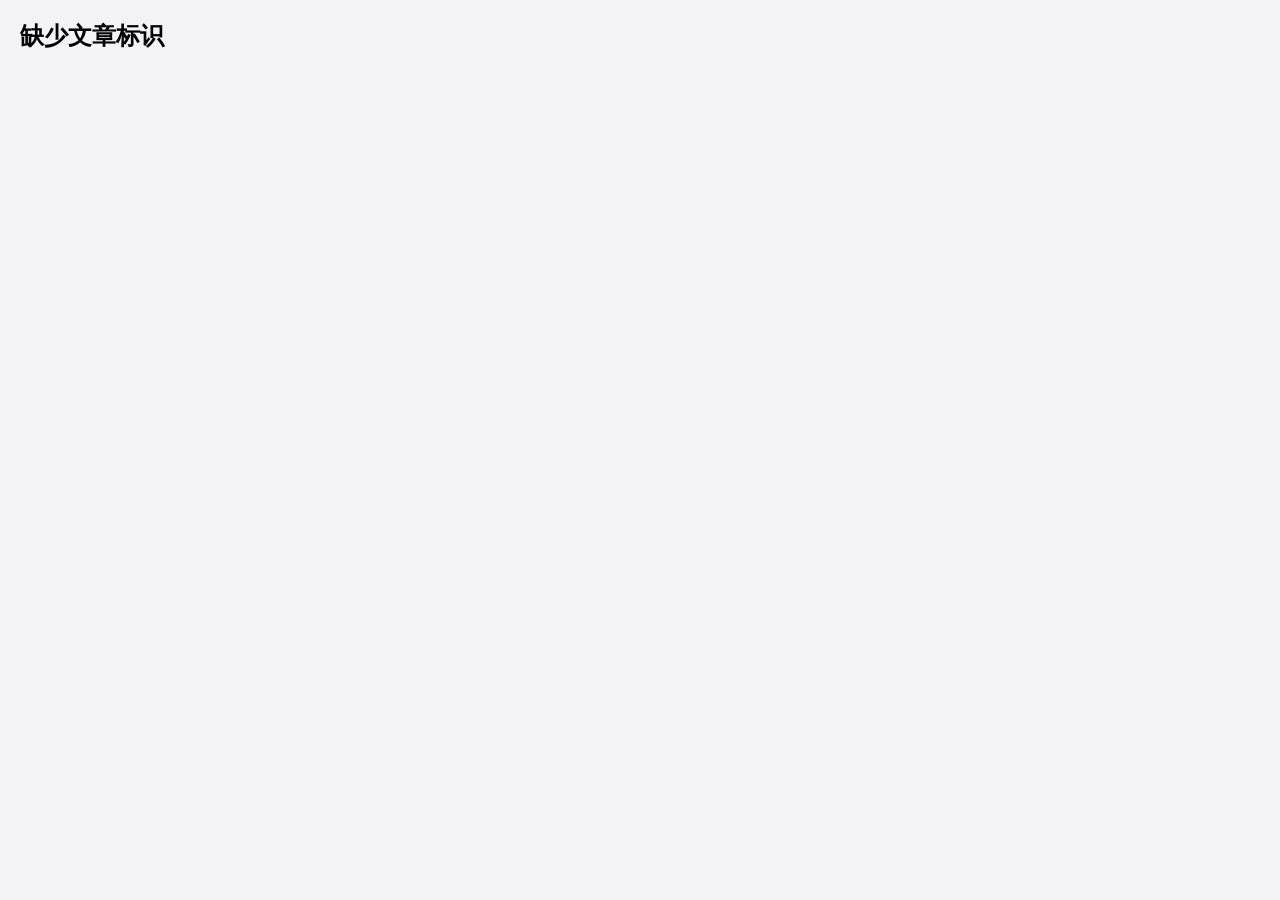
==== article.html @ 838b0534 "Update Giscus script configuration in article.html" ====
<!DOCTYPE html>
<html lang="zh-CN">
<head>
    <meta charset="UTF-8">
    <meta name="viewport" content="width=device-width, initial-scale=1.0">
    <title>文章详情</title>
    <style>
        body { margin: 20px; background: #f2f2f7; font-family: -apple-system, sans-serif; }
        #article-content {
            background: white;
            padding: 25px;
            border-radius: 16px;
            line-height: 1.8;
            white-space: pre-wrap;
            word-break: break-word;
            margin-bottom: 30px;
        }
        .giscus { margin-top: 30px; }
    </style>
</head>
<body>
    <a href="./index.html">← 返回首页</a>
    <h1 id="article-title"></h1>
    <div id="article-content"></div>

    <!-- Giscus 评论组件 -->
    <div class="giscus">
        <script src="https://giscus.app/client.js"
                data-repo="Tang-Yu-Chao/ArticleWeb"
                data-repo-id="R_kgDORwZlxQ"
                data-category="Announcements"
                data-category-id="DIC_kwDORwZlxc4C6eJI"
                data-mapping="pathname"
                data-strict="0"
                data-reactions-enabled="1"
                data-emit-metadata="0"
                data-input-position="top"
                data-theme="preferred_color_scheme"
                data-lang="zh-CN"
                crossorigin="anonymous"
                async>
        </script>
    </div>

    <script>
        const params = new URLSearchParams(window.location.search);
        const slug = params.get('slug');
        if (!slug) {
            document.body.innerHTML = '<h2>缺少文章标识</h2>';
            throw new Error('No slug');
        }

        async function loadArticle() {
            try {
                const res = await fetch(`./articles/${slug}.json`);
                const article = await res.json();
                document.getElementById('article-title').innerText = article.title;
                document.getElementById('article-content').innerText = article.content;
            } catch (e) {
                document.getElementById('article-content').innerText = '加载文章失败: ' + e.message;
            }
        }
        loadArticle();
    </script>
</body>
</html>
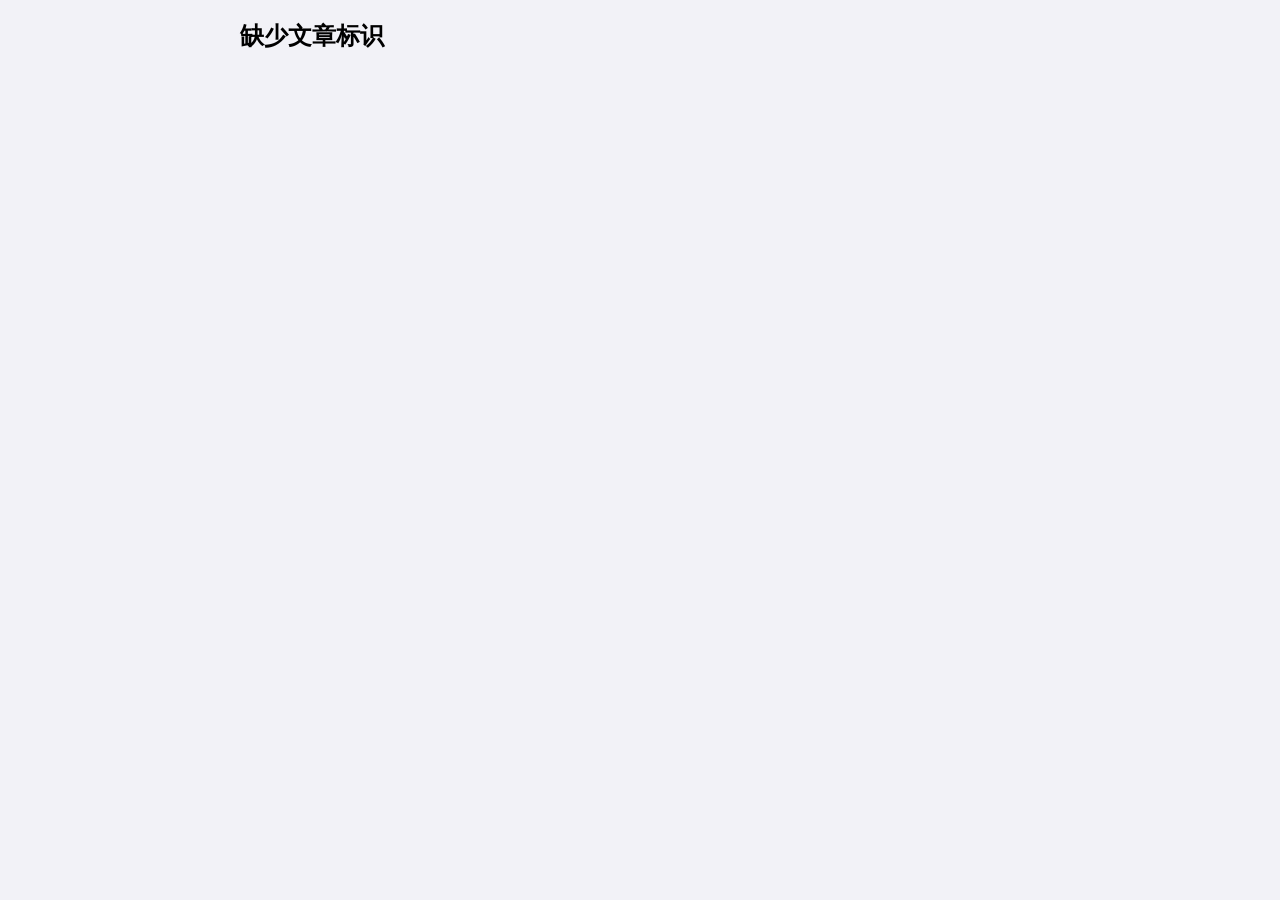
==== commit f7ca13c0: "Refactor styles for article layout and responsiveness Adjusted body margins and max-width for better" ====
--- a/article.html
+++ b/article.html
@@ -5,17 +5,33 @@
     <meta name="viewport" content="width=device-width, initial-scale=1.0">
     <title>文章详情</title>
     <style>
-        body { margin: 20px; background: #f2f2f7; font-family: -apple-system, sans-serif; }
+        body {
+            margin: 12px;
+            background: #f2f2f7;
+            font-family: -apple-system, sans-serif;
+            max-width: 800px;
+            margin-left: auto;
+            margin-right: auto;
+        }
         #article-content {
             background: white;
-            padding: 25px;
+            padding: 20px;
             border-radius: 16px;
             line-height: 1.8;
+            font-size: 16px;
             white-space: pre-wrap;
             word-break: break-word;
             margin-bottom: 30px;
         }
         .giscus { margin-top: 30px; }
+        @media (max-width: 480px) {
+            body {
+                margin: 8px;
+            }
+            #article-content {
+                padding: 16px;
+            }
+        }
     </style>
 </head>
 <body>
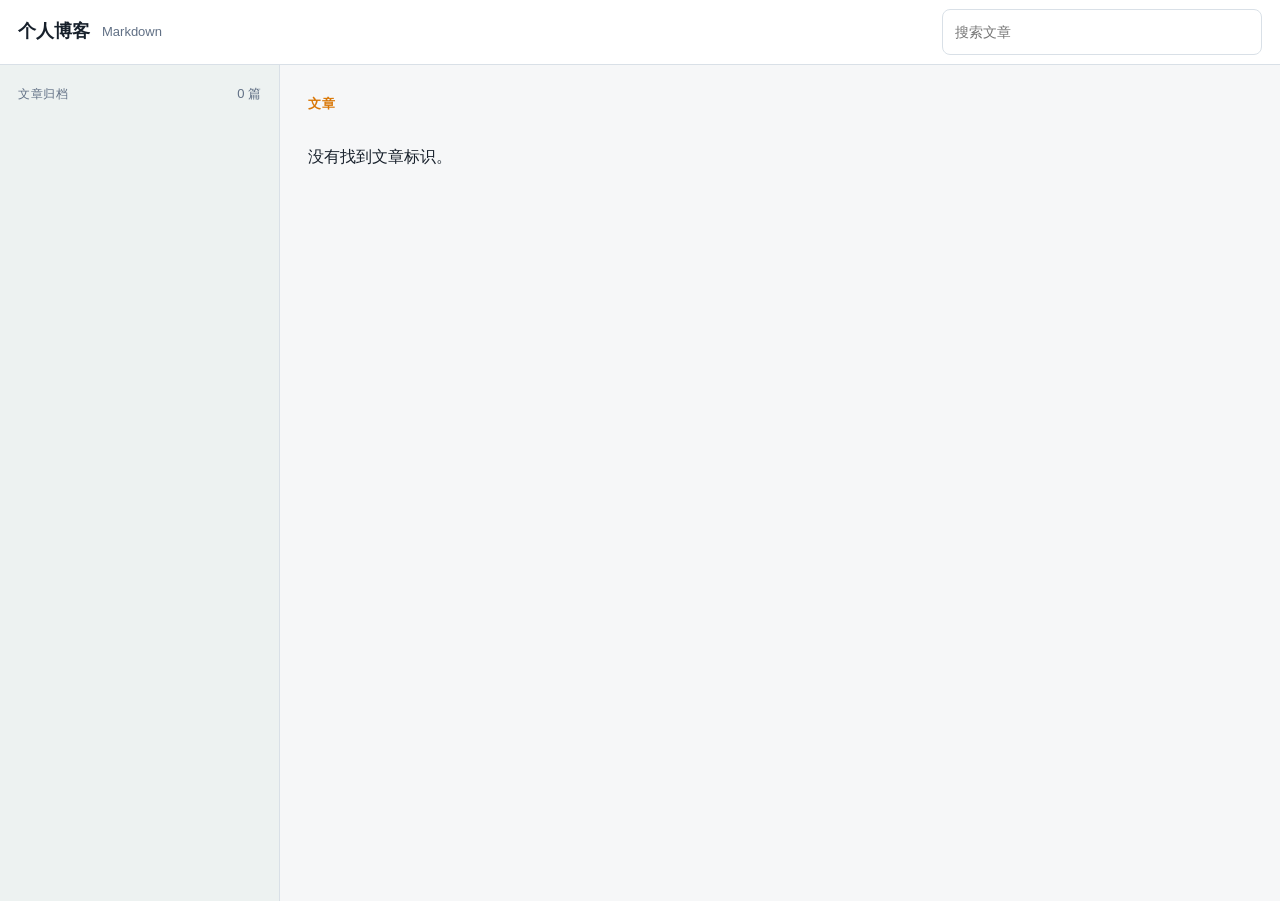
==== commit c3a73c7c: "feat:AI change" ====
--- a/article.html
+++ b/article.html
@@ -1,82 +1,49 @@
 <!DOCTYPE html>
 <html lang="zh-CN">
 <head>
-    <meta charset="UTF-8">
-    <meta name="viewport" content="width=device-width, initial-scale=1.0">
-    <title>文章详情</title>
-    <style>
-        body {
-            margin: 12px;
-            background: #f2f2f7;
-            font-family: -apple-system, sans-serif;
-            max-width: 800px;
-            margin-left: auto;
-            margin-right: auto;
-        }
-        #article-content {
-            background: white;
-            padding: 20px;
-            border-radius: 16px;
-            line-height: 1.8;
-            font-size: 16px;
-            white-space: pre-wrap;
-            word-break: break-word;
-            margin-bottom: 30px;
-        }
-        .giscus { margin-top: 30px; }
-        @media (max-width: 480px) {
-            body {
-                margin: 8px;
-            }
-            #article-content {
-                padding: 16px;
-            }
-        }
-    </style>
+  <meta charset="UTF-8">
+  <meta name="viewport" content="width=device-width, initial-scale=1.0, viewport-fit=cover">
+  <title>个人博客</title>
+  <link rel="stylesheet" href="./style.css">
 </head>
-<body>
-    <a href="./index.html">← 返回首页</a>
-    <h1 id="article-title"></h1>
-    <div id="article-content"></div>
+<body data-page="article">
+  <header class="topbar">
+    <div class="topbar-inner">
+      <a class="brand" href="./index.html">个人博客</a>
+      <span class="brand-subtitle">Markdown</span>
+      <div class="search-wrap">
+        <input id="searchInput" class="search-input" type="search" placeholder="搜索文章">
+      </div>
+    </div>
+  </header>
 
-    <!-- Giscus 评论组件 -->
-    <div class="giscus">
-        <script src="https://giscus.app/client.js"
-                data-repo="Tang-Yu-Chao/ArticleWeb"
-                data-repo-id="R_kgDORwZlxQ"
-                data-category="Announcements"
-                data-category-id="DIC_kwDORwZlxc4C6eJI"
-                data-mapping="pathname"
-                data-strict="0"
-                data-reactions-enabled="1"
-                data-emit-metadata="0"
-                data-input-position="top"
-                data-theme="preferred_color_scheme"
-                data-lang="zh-CN"
-                crossorigin="anonymous"
-                async>
-        </script>
-    </div>
+  <div class="layout">
+    <aside class="sidebar" id="sidebar">
+      <div class="sidebar-head">
+        <div class="sidebar-title">文章归档</div>
+        <div class="sidebar-subtitle" id="articleCount">0 篇</div>
+      </div>
+      <div id="sidebarContent"></div>
+    </aside>
 
-    <script>
-        const params = new URLSearchParams(window.location.search);
-        const slug = params.get('slug');
-        if (!slug) {
-            document.body.innerHTML = '<h2>缺少文章标识</h2>';
-            throw new Error('No slug');
-        }
+    <main class="content">
+      <div class="content-shell">
+        <article class="article-shell">
+          <p class="eyebrow">文章</p>
+          <h1 id="articleTitle" class="article-title"></h1>
+          <div class="article-meta" id="articleMeta"></div>
+          <p class="article-summary" id="articleSummary" hidden></p>
+          <div id="articleBody" class="article-body"></div>
+        </article>
+      </div>
+    </main>
 
-        async function loadArticle() {
-            try {
-                const res = await fetch(`./articles/${slug}.json`);
-                const article = await res.json();
-                document.getElementById('article-title').innerText = article.title;
-                document.getElementById('article-content').innerText = article.content;
-            } catch (e) {
-                document.getElementById('article-content').innerText = '加载文章失败: ' + e.message;
-            }
-        }
-        loadArticle();
-    </script>
+    <aside class="toc" id="toc">
+      <div class="toc-title">本页目录</div>
+      <nav id="pageToc"></nav>
+    </aside>
+  </div>
+
+  <script defer src="./site.js"></script>
 </body>
 </html>
--- a/style.css
+++ b/style.css
@@ -0,0 +1,522 @@
+:root {
+  --bg: #f6f7f8;
+  --surface: #ffffff;
+  --surface-soft: #edf2f1;
+  --border: #d9e0e7;
+  --text: #17202b;
+  --muted: #617085;
+  --accent: #1f5eff;
+  --accent-soft: #eef4ff;
+  --accent-warm: #d97706;
+  --code-bg: #0f172a;
+  --code-text: #e2e8f0;
+  --topbar-h: 64px;
+  --sidebar-w: 280px;
+  --toc-w: 220px;
+}
+
+*, *::before, *::after {
+  box-sizing: border-box;
+}
+
+html {
+  scroll-behavior: smooth;
+}
+
+body {
+  margin: 0;
+  font-family: -apple-system, BlinkMacSystemFont, "Segoe UI", "Noto Sans SC", "PingFang SC", "Microsoft YaHei", sans-serif;
+  color: var(--text);
+  background: var(--bg);
+  line-height: 1.75;
+  font-size: 16px;
+}
+
+a {
+  color: var(--accent);
+  text-decoration: none;
+}
+
+a:hover {
+  text-decoration: underline;
+}
+
+img {
+  max-width: 100%;
+  height: auto;
+  display: block;
+}
+
+button,
+input {
+  font: inherit;
+}
+
+.topbar {
+  position: sticky;
+  top: 0;
+  z-index: 50;
+  min-height: var(--topbar-h);
+  background: rgba(255, 255, 255, 0.94);
+  backdrop-filter: blur(10px);
+  border-bottom: 1px solid var(--border);
+}
+
+.topbar-inner {
+  max-width: 1600px;
+  margin: 0 auto;
+  min-height: var(--topbar-h);
+  padding: 0 18px;
+  display: flex;
+  align-items: center;
+  gap: 12px;
+}
+
+.brand {
+  font-size: 18px;
+  font-weight: 700;
+  color: var(--text);
+  white-space: nowrap;
+}
+
+.brand:hover {
+  text-decoration: none;
+}
+
+.brand-subtitle {
+  color: var(--muted);
+  font-size: 13px;
+  white-space: nowrap;
+}
+
+.search-wrap {
+  margin-left: auto;
+  width: min(320px, 42vw);
+}
+
+.search-input {
+  width: 100%;
+  border: 1px solid var(--border);
+  background: var(--surface);
+  color: var(--text);
+  border-radius: 8px;
+  padding: 10px 12px;
+  font-size: 14px;
+  outline: none;
+}
+
+.search-input:focus {
+  border-color: var(--accent);
+  box-shadow: 0 0 0 3px rgba(31, 94, 255, 0.12);
+}
+
+.layout {
+  max-width: 1600px;
+  margin: 0 auto;
+  display: grid;
+  grid-template-columns: var(--sidebar-w) minmax(0, 1fr) var(--toc-w);
+  min-height: calc(100vh - var(--topbar-h));
+}
+
+.sidebar {
+  position: sticky;
+  top: var(--topbar-h);
+  height: calc(100vh - var(--topbar-h));
+  overflow: auto;
+  background: var(--surface-soft);
+  border-right: 1px solid var(--border);
+  padding: 18px 0 24px;
+}
+
+.sidebar-head {
+  padding: 0 18px 12px;
+  display: flex;
+  align-items: baseline;
+  justify-content: space-between;
+  gap: 12px;
+}
+
+.sidebar-title {
+  font-size: 12px;
+  text-transform: uppercase;
+  letter-spacing: 0.06em;
+  color: var(--muted);
+}
+
+.sidebar-subtitle {
+  font-size: 13px;
+  color: var(--muted);
+}
+
+.sidebar-section {
+  margin-bottom: 14px;
+}
+
+.sidebar-section-title {
+  display: flex;
+  align-items: baseline;
+  justify-content: space-between;
+  gap: 12px;
+  padding: 8px 18px 6px;
+  color: var(--text);
+}
+
+.sidebar-section-title strong {
+  font-size: 13px;
+}
+
+.sidebar-section-title span {
+  color: var(--muted);
+  font-size: 12px;
+}
+
+.sidebar-list {
+  list-style: none;
+  margin: 0;
+  padding: 0;
+}
+
+.sidebar-list li {
+  margin: 0;
+}
+
+.sidebar-list a {
+  display: block;
+  padding: 7px 18px 7px 26px;
+  color: var(--muted);
+  border-left: 3px solid transparent;
+  text-decoration: none;
+  font-size: 14px;
+  word-break: break-word;
+}
+
+.sidebar-list a:hover,
+.sidebar-list a.active {
+  color: var(--text);
+  background: var(--accent-soft);
+  border-left-color: var(--accent);
+  text-decoration: none;
+}
+
+.empty-state {
+  color: var(--muted);
+  font-size: 14px;
+  padding: 6px 18px;
+}
+
+.content {
+  padding: 28px 28px 72px;
+  min-width: 0;
+}
+
+.content-shell {
+  max-width: 900px;
+}
+
+.page-intro {
+  margin: 8px 0 28px;
+}
+
+.eyebrow {
+  margin: 0 0 10px;
+  color: var(--accent-warm);
+  font-size: 13px;
+  font-weight: 700;
+  letter-spacing: 0.05em;
+  text-transform: uppercase;
+}
+
+.page-intro h1 {
+  margin: 0 0 10px;
+  font-size: 32px;
+  line-height: 1.15;
+}
+
+.lede {
+  margin: 0;
+  max-width: 62ch;
+  color: var(--muted);
+}
+
+.section {
+  padding-top: 12px;
+  margin-top: 18px;
+  border-top: 1px solid var(--border);
+}
+
+.section h2 {
+  margin: 0 0 14px;
+  font-size: 22px;
+  line-height: 1.25;
+}
+
+.section p {
+  margin: 0 0 16px;
+  max-width: 70ch;
+}
+
+.feed {
+  margin: 0;
+}
+
+.feed-item {
+  padding: 16px 0;
+  border-bottom: 1px solid var(--border);
+}
+
+.feed-item:last-child {
+  border-bottom: 0;
+}
+
+.feed-title {
+  margin: 0 0 6px;
+  font-size: 20px;
+  line-height: 1.35;
+}
+
+.feed-title a {
+  color: var(--text);
+}
+
+.feed-title a:hover {
+  color: var(--accent);
+  text-decoration: none;
+}
+
+.feed-meta {
+  display: flex;
+  flex-wrap: wrap;
+  gap: 10px;
+  color: var(--muted);
+  font-size: 13px;
+  margin-bottom: 8px;
+}
+
+.feed-summary {
+  margin: 0;
+  color: var(--muted);
+  max-width: 72ch;
+  display: -webkit-box;
+  -webkit-line-clamp: 2;
+  -webkit-box-orient: vertical;
+  overflow: hidden;
+}
+
+.article-shell {
+  max-width: 840px;
+}
+
+.article-title {
+  margin: 0 0 10px;
+  font-size: 34px;
+  line-height: 1.15;
+}
+
+.article-meta {
+  display: flex;
+  flex-wrap: wrap;
+  gap: 10px;
+  color: var(--muted);
+  font-size: 13px;
+  margin-bottom: 16px;
+}
+
+.article-summary {
+  margin: 0 0 24px;
+  color: var(--text);
+  max-width: 72ch;
+}
+
+.article-body {
+  font-size: 16px;
+  line-height: 1.85;
+}
+
+.article-body > :first-child {
+  margin-top: 0;
+}
+
+.article-body h2,
+.article-body h3,
+.article-body h4,
+.article-body h5,
+.article-body h6 {
+  scroll-margin-top: calc(var(--topbar-h) + 16px);
+  line-height: 1.25;
+  margin: 28px 0 12px;
+}
+
+.article-body h2 {
+  font-size: 24px;
+  border-bottom: 1px solid var(--border);
+  padding-bottom: 8px;
+}
+
+.article-body h3 {
+  font-size: 18px;
+}
+
+.article-body p {
+  margin: 0 0 16px;
+}
+
+.article-body ul,
+.article-body ol {
+  margin: 0 0 16px 1.4rem;
+  padding: 0;
+}
+
+.article-body li + li {
+  margin-top: 6px;
+}
+
+.article-body blockquote {
+  margin: 0 0 16px;
+  padding: 12px 16px;
+  border-left: 4px solid var(--accent);
+  background: #f7fafb;
+  color: #314152;
+}
+
+.article-body pre {
+  margin: 0 0 16px;
+  padding: 16px 18px;
+  overflow: auto;
+  border-radius: 8px;
+  background: var(--code-bg);
+  color: var(--code-text);
+}
+
+.article-body code {
+  font-family: ui-monospace, SFMono-Regular, Consolas, "Liberation Mono", Menlo, monospace;
+  font-size: 0.95em;
+  background: #eef2f7;
+  padding: 0.15em 0.35em;
+  border-radius: 4px;
+}
+
+.article-body pre code {
+  background: transparent;
+  color: inherit;
+  padding: 0;
+}
+
+.article-body hr {
+  border: 0;
+  border-top: 1px solid var(--border);
+  margin: 24px 0;
+}
+
+.article-body table {
+  width: 100%;
+  border-collapse: collapse;
+  margin: 0 0 16px;
+  font-size: 15px;
+}
+
+.article-body th,
+.article-body td {
+  text-align: left;
+  padding: 10px 12px;
+  border-bottom: 1px solid var(--border);
+  vertical-align: top;
+}
+
+.article-body img {
+  margin: 8px 0 16px;
+  border-radius: 8px;
+}
+
+.toc {
+  position: sticky;
+  top: var(--topbar-h);
+  height: calc(100vh - var(--topbar-h));
+  overflow: auto;
+  background: #fbfcfd;
+  border-left: 1px solid var(--border);
+  padding: 20px 16px 24px;
+}
+
+.toc-title {
+  margin: 0 0 12px;
+  font-size: 12px;
+  color: var(--muted);
+  text-transform: uppercase;
+  letter-spacing: 0.06em;
+}
+
+.toc-list {
+  list-style: none;
+  margin: 0;
+  padding: 0;
+}
+
+.toc-list li {
+  margin: 0;
+}
+
+.toc-list a {
+  display: block;
+  padding: 4px 0;
+  color: var(--muted);
+  font-size: 13px;
+  text-decoration: none;
+}
+
+.toc-list a:hover,
+.toc-list a.active {
+  color: var(--accent);
+  text-decoration: none;
+}
+
+.toc-level-3 {
+  padding-left: 12px;
+}
+
+body[data-page="home"] .article-shell {
+  max-width: 900px;
+}
+
+@media (max-width: 1180px) {
+  .layout {
+    grid-template-columns: var(--sidebar-w) minmax(0, 1fr);
+  }
+
+  .toc {
+    display: none;
+  }
+}
+
+@media (max-width: 860px) {
+  .layout {
+    grid-template-columns: 1fr;
+  }
+
+  .sidebar {
+    position: static;
+    height: auto;
+    border-right: 0;
+    border-bottom: 1px solid var(--border);
+  }
+
+  .content {
+    padding: 22px 18px 60px;
+  }
+
+  .toc {
+    display: none;
+  }
+
+  .brand-subtitle {
+    display: none;
+  }
+
+  .search-wrap {
+    width: min(260px, 50vw);
+  }
+
+  .page-intro h1,
+  .article-title {
+    font-size: 28px;
+  }
+}
